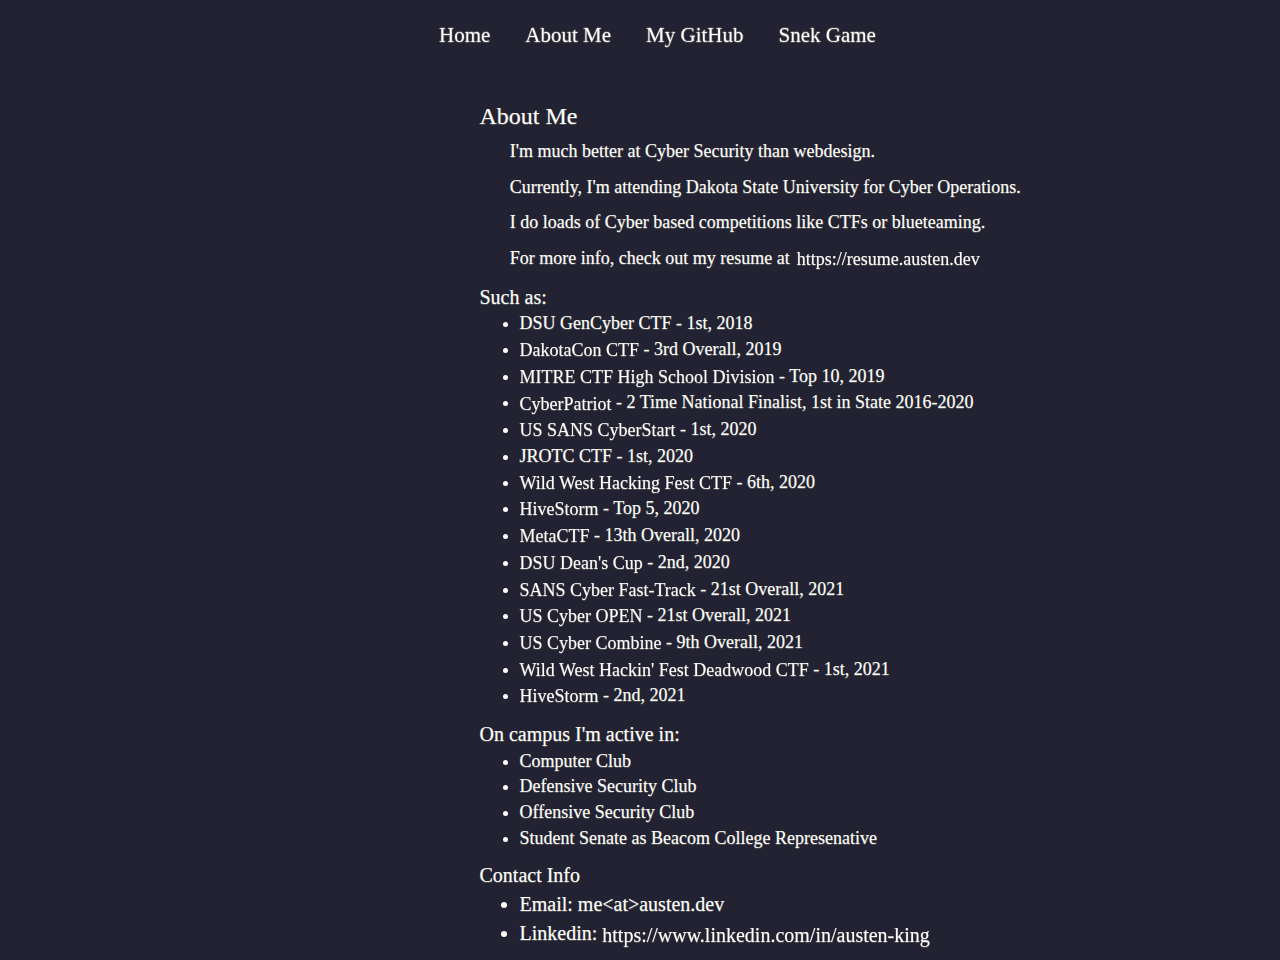
==== King/index.html @ e861f188 "Added Deans Cup 2020" ====
<!DOCTYPE html>
<html>

<head>
  <meta http-equiv="Content-Type" content="text/html; charset=utf-8">
  <title>Austen's About</title>
  <meta name="viewport" content="width=device-width, initial-scale=1.0">
  <link rel="shortcut icon" type="image/ico" href="../favicon.ico" />
  <link rel="stylesheet" href="https://maxcdn.bootstrapcdn.com/bootstrap/3.4.1/css/bootstrap.min.css">
  <link rel="stylesheet" type="text/css" href="../mycss.css">



</head>


<body>
  <iframe src="../header.html" style="border: none; width: 100%; height: 75px;"></iframe>
  <div class="container">
    <div class="row">
      <div class="col-sm-3">
      </div>
      <div class="col-sm-6">
        <h3>About Me</h3>
        <div style="font-size:.9em; padding-top: 0rem; text-indent: .25rem;">
          <p>I'm much better at Cyber Security than webdesign.</p>
          <p>Currently, I'm attending Dakota State University for Cyber Operations.</p>
          <p>I do loads of Cyber based competitions like CTFs or blueteaming.</p>
          <p>For more info, check out my resume at <a href="https://resume.austen.dev" class="hvr-grow" target="_top">https://resume.austen.dev</a></p>
        </div>
        <p style="font-size:1em; padding-bottom: 0rem; margin-bottom: 0;">Such as:</p>
        <ul style="font-size:.9em; padding-top: 0rem;">
          <li>DSU GenCyber CTF - 1st, 2018</li>
          <li><a href="https://dakotacon.org/" class="hvr-grow" target="_top">DakotaCon CTF</a> - 3rd Overall, 2019</li>
          <li><a href="https://mitrecyberacademy.org/" class="hvr-grow" target="_top">MITRE CTF High School Division</a> - Top 10, 2019</li>
          <li><a href="https://www.uscyberpatriot.org/" class="hvr-grow" target="_top">CyberPatriot</a> - 2 Time National Finalist, 1st in State 2016-2020</li>
          <li><a href="https://www.sans.org/CyberStartUS" class="hvr-grow" target="_top">US SANS CyberStart</a> - 1st, 2020</li>
          <li>JROTC CTF - 1st, 2020</li>
          <li><a href="https://wildwesthackinfest.com/" class="hvr-grow" target="_top">Wild West Hacking Fest CTF</a> - 6th, 2020</li>
          <li><a href="http://www.hivestorm.org/" class="hvr-grow" target="_top">HiveStorm</a> - Top 5, 2020</li>
          <li><a href="https://metactf.com/" class="hvr-grow" target="_top">MetaCTF</a> - 13th Overall, 2020</li>
          <li><a href="https://dsu.edu/news/2021/01/deans-cup-competition.html" class="hvr-grow" target="_top">DSU Dean's Cup</a> - 2nd, 2020</li>
          <li><a href="https://cyber-fasttrack.org/" class="hvr-grow" target="_top">SANS Cyber Fast-Track</a> - 21st Overall, 2021</li>
          <li><a href="https://www.uscybergames.com/" class="hvr-grow" target="_top">US Cyber OPEN</a> - 21st Overall, 2021</li>
          <li><a href="https://www.uscybergames.com/" class="hvr-grow" target="_top">US Cyber Combine</a> - 9th Overall, 2021</li>
          <li><a href="https://wildwesthackinfest.com/deadwood/" class="hvr-grow" target="_top">Wild West Hackin' Fest Deadwood CTF</a> - 1st, 2021</li>
          <li><a href="http://www.hivestorm.org/" class="hvr-grow" target="_top">HiveStorm</a> - 2nd, 2021</li>
        </ul>

        <p style="font-size:1em; padding-bottom: 0rem; margin-bottom: 0;">On campus I'm active in:</p>
        <ul style="font-size:.9em; padding-top: 0rem;">
          <li>Computer Club</li>
          <li>Defensive Security Club</li>
          <li>Offensive Security Club</li>
          <li>Student Senate as Beacom College Represenative</li>
        </ul>
        <p style="font-size:1em; padding-bottom: 0rem; margin-bottom: 0;">Contact Info</p>
        <ul>
          <li>Email: me&lt;at&gt;austen.dev</li>
          <li>Linkedin: <a href="https://www.linkedin.com/in/austen-king" class="hvr-grow" target="_top">https://www.linkedin.com/in/austen-king</a></li>
        </ul>
      </div>
      <div class="col-sm-2">
      </div>
    </div>
  </div>
</body>


</html>
---- mycss.css ----
html {
    background-color: #223;
  }

  body {
    background: #223 !important;
    font-family: 'EB Garamond', serif;
    text-shadow: -.5px 0 rgb(82, 82, 82), 0 .5px rgb(82, 82, 82), .5px 0 rgb(82, 82, 82), 0 -.5px rgb(82, 82, 82);
    height: 50px;
    font-size: 200%;
    color: white;
    text-decoration: none;
  }

  div {
    margin-left: 5%;

  }

  h1 {
    color: #FFF;

  }

  p {
    padding-bottom: 0rem;
  }

a {
  color: white;
}
a:visited {
    color: white;
    text-decoration: none;
}
a:hover {
    cursor: pointer;
}
.hvr-grow {
    vertical-align: middle;
    transform: translateZ(0);
    display: inline-block;
    transition-duration: 0.1s;
    transition-property: transform;
}

.hvr-grow:hover,
.hvr-grow:focus,
.hvr-grow:active {
    color: white;
    transform: scale(1.03);
}

#Header {
  font-family: 'EB Garamond', serif;
  background-color: #223;
  text-shadow: -.75px 0 rgb(82, 82, 82), 0 .75px rgb(82, 82, 82), .75px 0 rgb(82, 82, 82), 0 -.75px rgb(82, 82, 82);
  height: 50px;
  text-align: center;
  margin-top: 1REM;
  display: flex;
  justify-content: center;
  align-items: center;
}
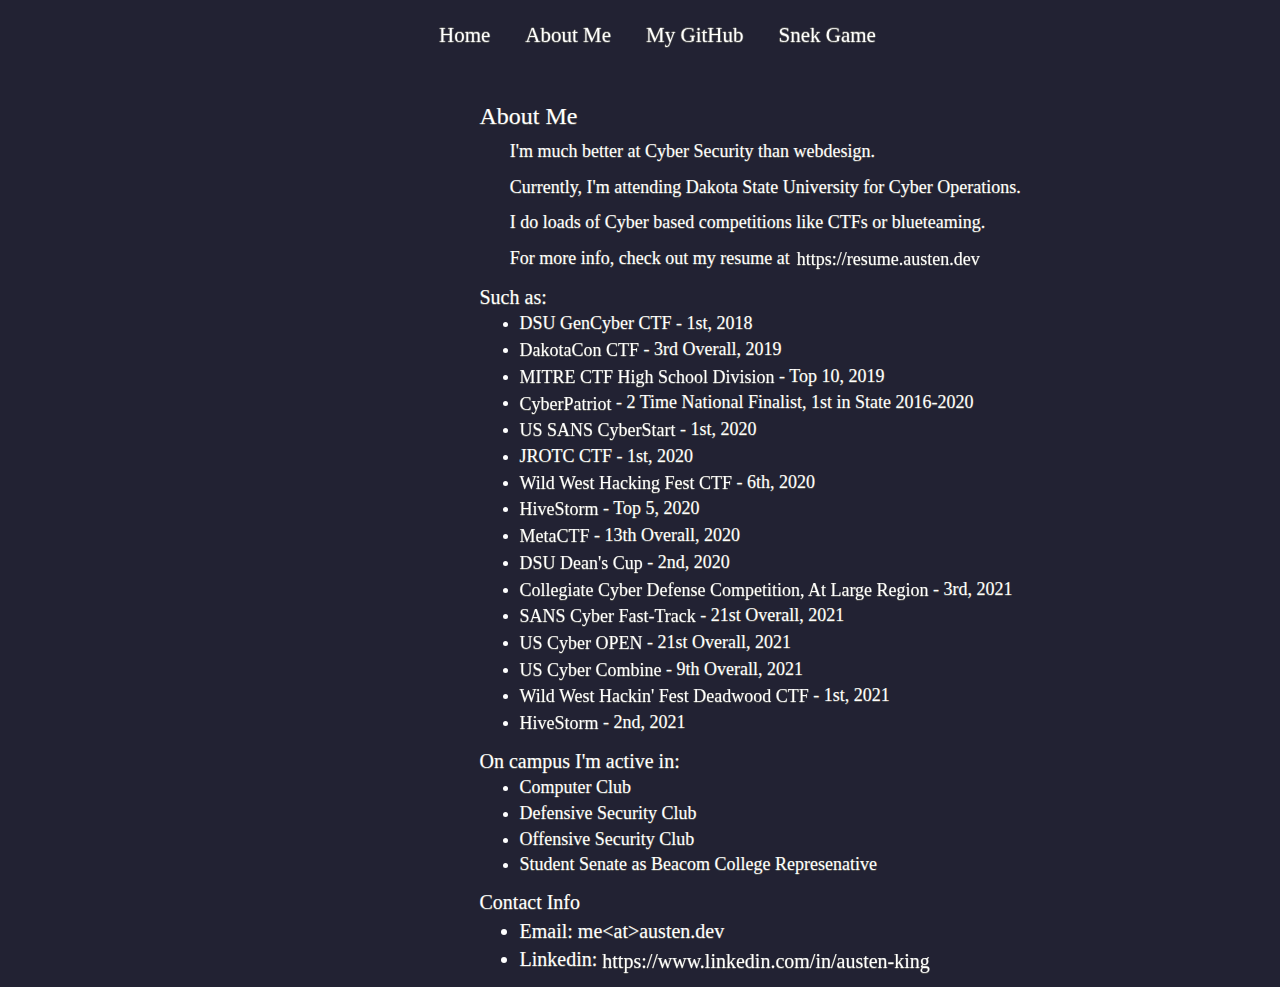
==== commit d31211e9: "Added CCDC" ====
--- a/King/index.html
+++ b/King/index.html
@@ -40,6 +40,7 @@
           <li><a href="http://www.hivestorm.org/" class="hvr-grow" target="_top">HiveStorm</a> - Top 5, 2020</li>
           <li><a href="https://metactf.com/" class="hvr-grow" target="_top">MetaCTF</a> - 13th Overall, 2020</li>
           <li><a href="https://dsu.edu/news/2021/01/deans-cup-competition.html" class="hvr-grow" target="_top">DSU Dean's Cup</a> - 2nd, 2020</li>
+          <li><a href="https://www.nationalccdc.org/" class="hvr-grow" target="_top">Collegiate Cyber Defense Competition, At Large Region</a> - 3rd, 2021</li>
           <li><a href="https://cyber-fasttrack.org/" class="hvr-grow" target="_top">SANS Cyber Fast-Track</a> - 21st Overall, 2021</li>
           <li><a href="https://www.uscybergames.com/" class="hvr-grow" target="_top">US Cyber OPEN</a> - 21st Overall, 2021</li>
           <li><a href="https://www.uscybergames.com/" class="hvr-grow" target="_top">US Cyber Combine</a> - 9th Overall, 2021</li>
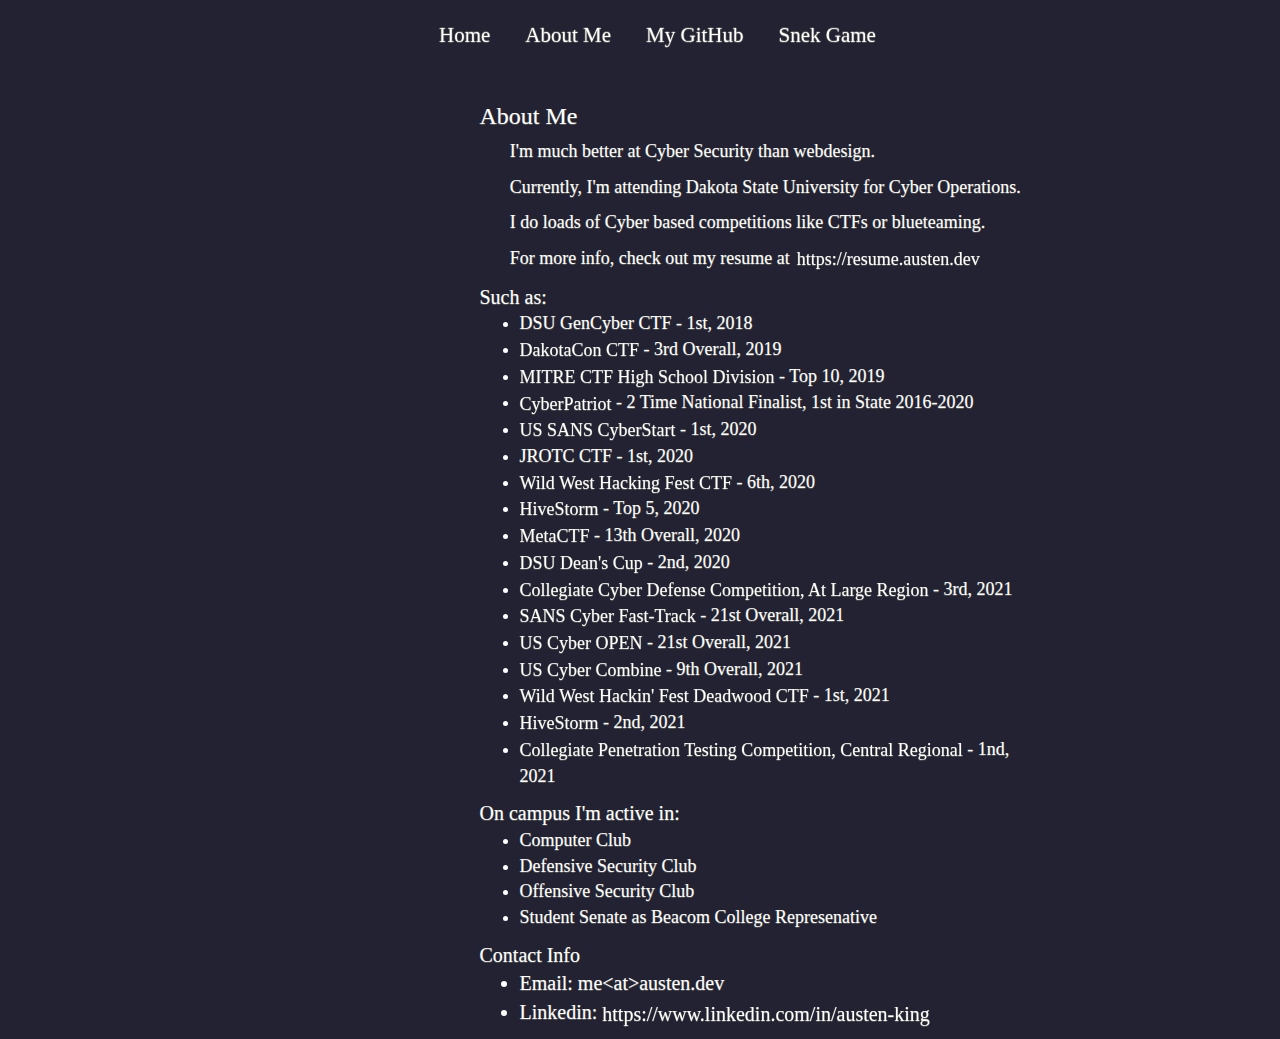
==== commit 59e6c27c: "Added CPTC" ====
--- a/King/index.html
+++ b/King/index.html
@@ -46,6 +46,7 @@
           <li><a href="https://www.uscybergames.com/" class="hvr-grow" target="_top">US Cyber Combine</a> - 9th Overall, 2021</li>
           <li><a href="https://wildwesthackinfest.com/deadwood/" class="hvr-grow" target="_top">Wild West Hackin' Fest Deadwood CTF</a> - 1st, 2021</li>
           <li><a href="http://www.hivestorm.org/" class="hvr-grow" target="_top">HiveStorm</a> - 2nd, 2021</li>
+          <li><a href="https://cp.tc/" class="hvr-grow" target="_top">Collegiate Penetration Testing Competition, Central Regional</a> - 1nd, 2021</li>
         </ul>
 
         <p style="font-size:1em; padding-bottom: 0rem; margin-bottom: 0;">On campus I'm active in:</p>
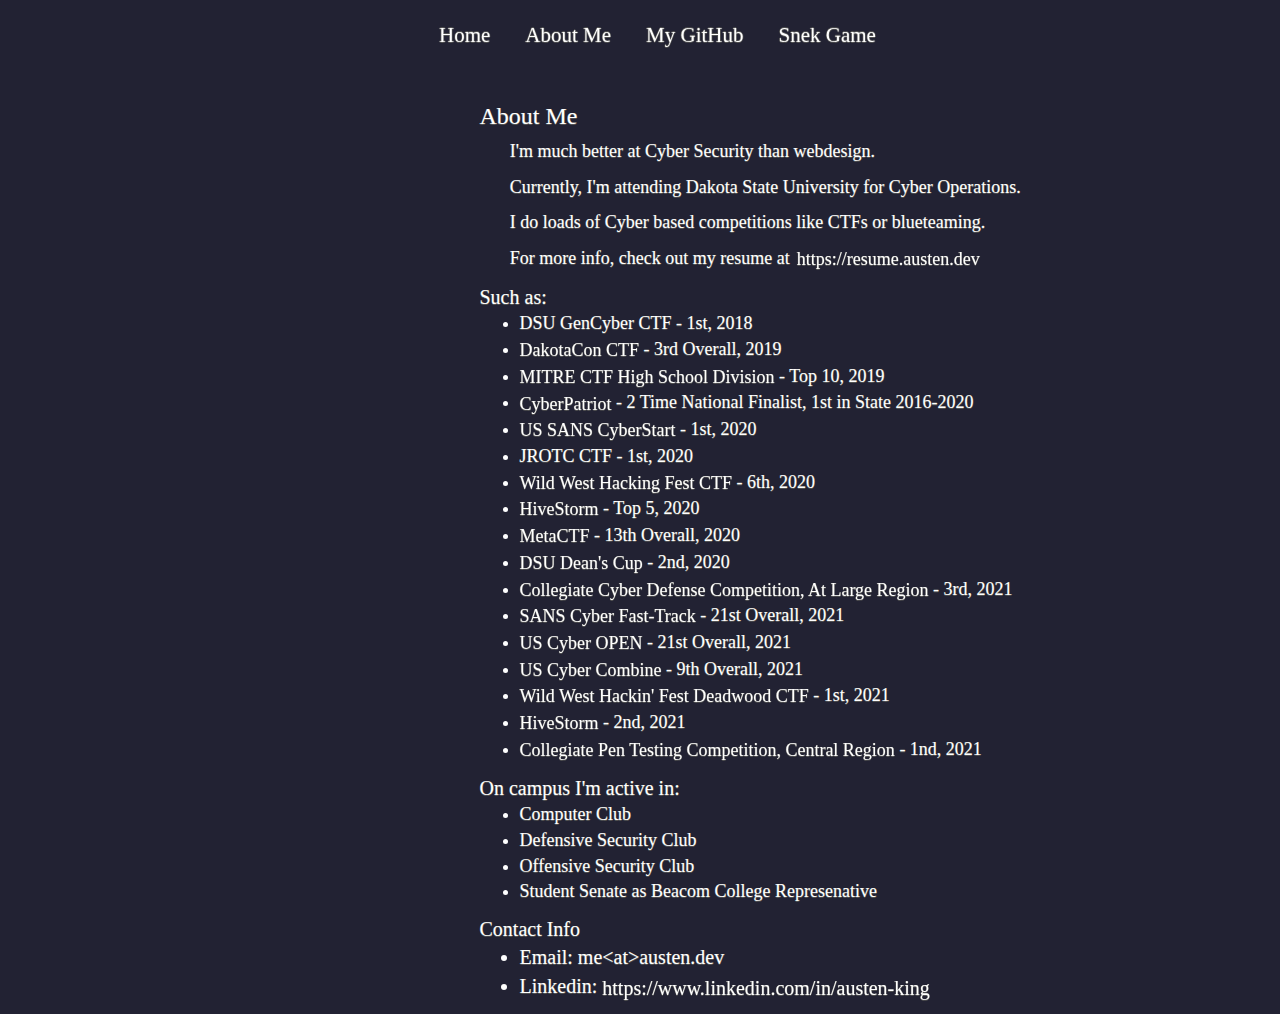
==== commit d6b36aef: "Shortened CPTC Title" ====
--- a/King/index.html
+++ b/King/index.html
@@ -46,7 +46,7 @@
           <li><a href="https://www.uscybergames.com/" class="hvr-grow" target="_top">US Cyber Combine</a> - 9th Overall, 2021</li>
           <li><a href="https://wildwesthackinfest.com/deadwood/" class="hvr-grow" target="_top">Wild West Hackin' Fest Deadwood CTF</a> - 1st, 2021</li>
           <li><a href="http://www.hivestorm.org/" class="hvr-grow" target="_top">HiveStorm</a> - 2nd, 2021</li>
-          <li><a href="https://cp.tc/" class="hvr-grow" target="_top">Collegiate Penetration Testing Competition, Central Regional</a> - 1nd, 2021</li>
+          <li><a href="https://cp.tc/" class="hvr-grow" target="_top">Collegiate Pen Testing Competition, Central Region</a> - 1nd, 2021</li>
         </ul>
 
         <p style="font-size:1em; padding-bottom: 0rem; margin-bottom: 0;">On campus I'm active in:</p>
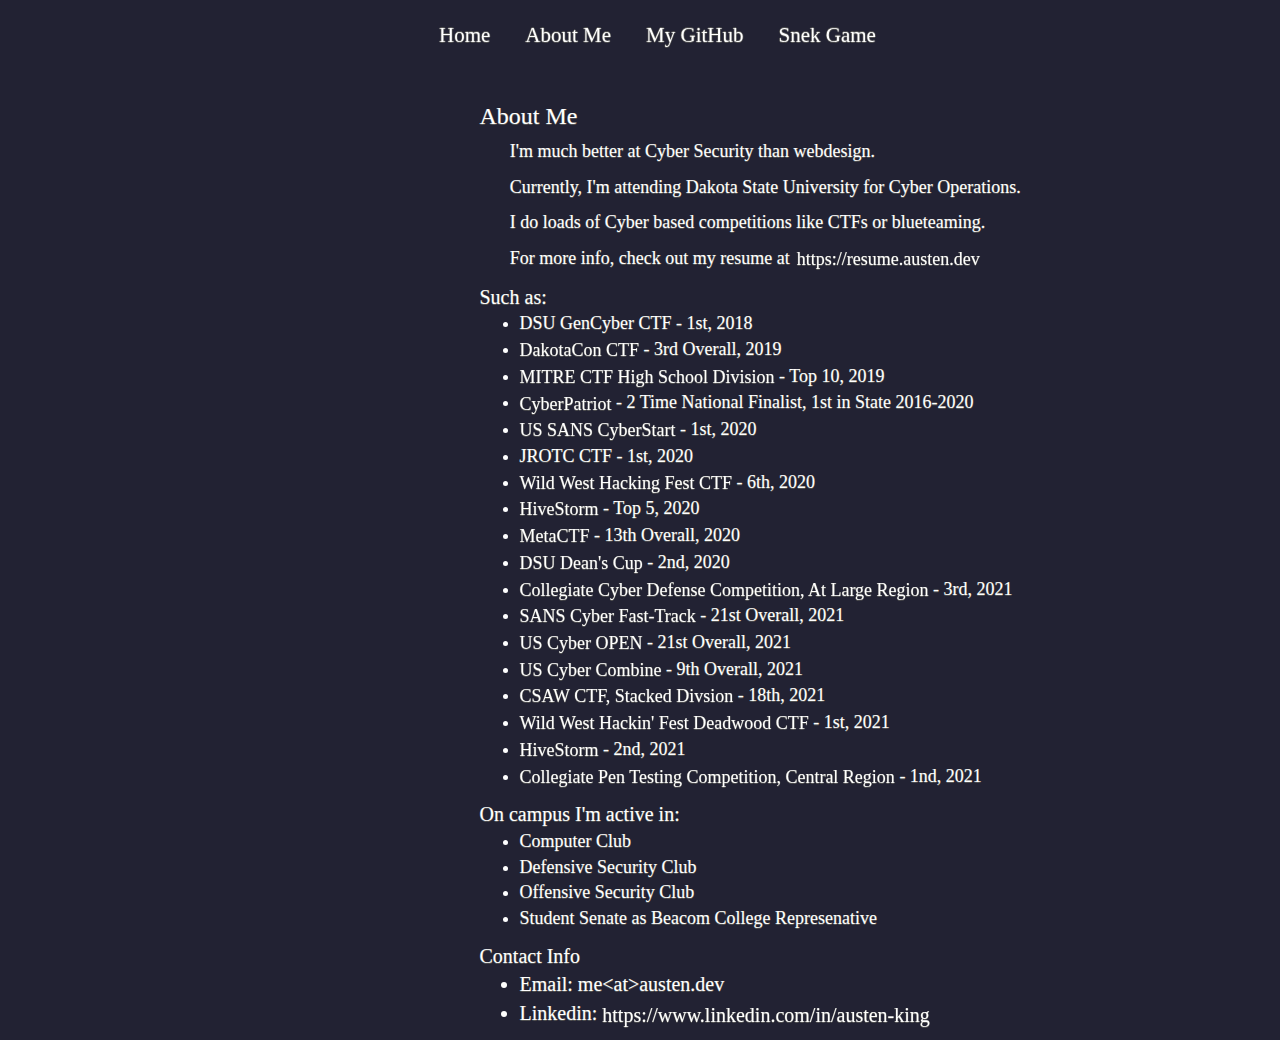
==== commit a8ac4cec: "Added Csaw CTF" ====
--- a/King/index.html
+++ b/King/index.html
@@ -44,6 +44,7 @@
           <li><a href="https://cyber-fasttrack.org/" class="hvr-grow" target="_top">SANS Cyber Fast-Track</a> - 21st Overall, 2021</li>
           <li><a href="https://www.uscybergames.com/" class="hvr-grow" target="_top">US Cyber OPEN</a> - 21st Overall, 2021</li>
           <li><a href="https://www.uscybergames.com/" class="hvr-grow" target="_top">US Cyber Combine</a> - 9th Overall, 2021</li>
+          <li><a href="https://ctf.csaw.io/" class="hvr-grow" target="_top">CSAW CTF, Stacked Divsion</a> - 18th, 2021</li>
           <li><a href="https://wildwesthackinfest.com/deadwood/" class="hvr-grow" target="_top">Wild West Hackin' Fest Deadwood CTF</a> - 1st, 2021</li>
           <li><a href="http://www.hivestorm.org/" class="hvr-grow" target="_top">HiveStorm</a> - 2nd, 2021</li>
           <li><a href="https://cp.tc/" class="hvr-grow" target="_top">Collegiate Pen Testing Competition, Central Region</a> - 1nd, 2021</li>
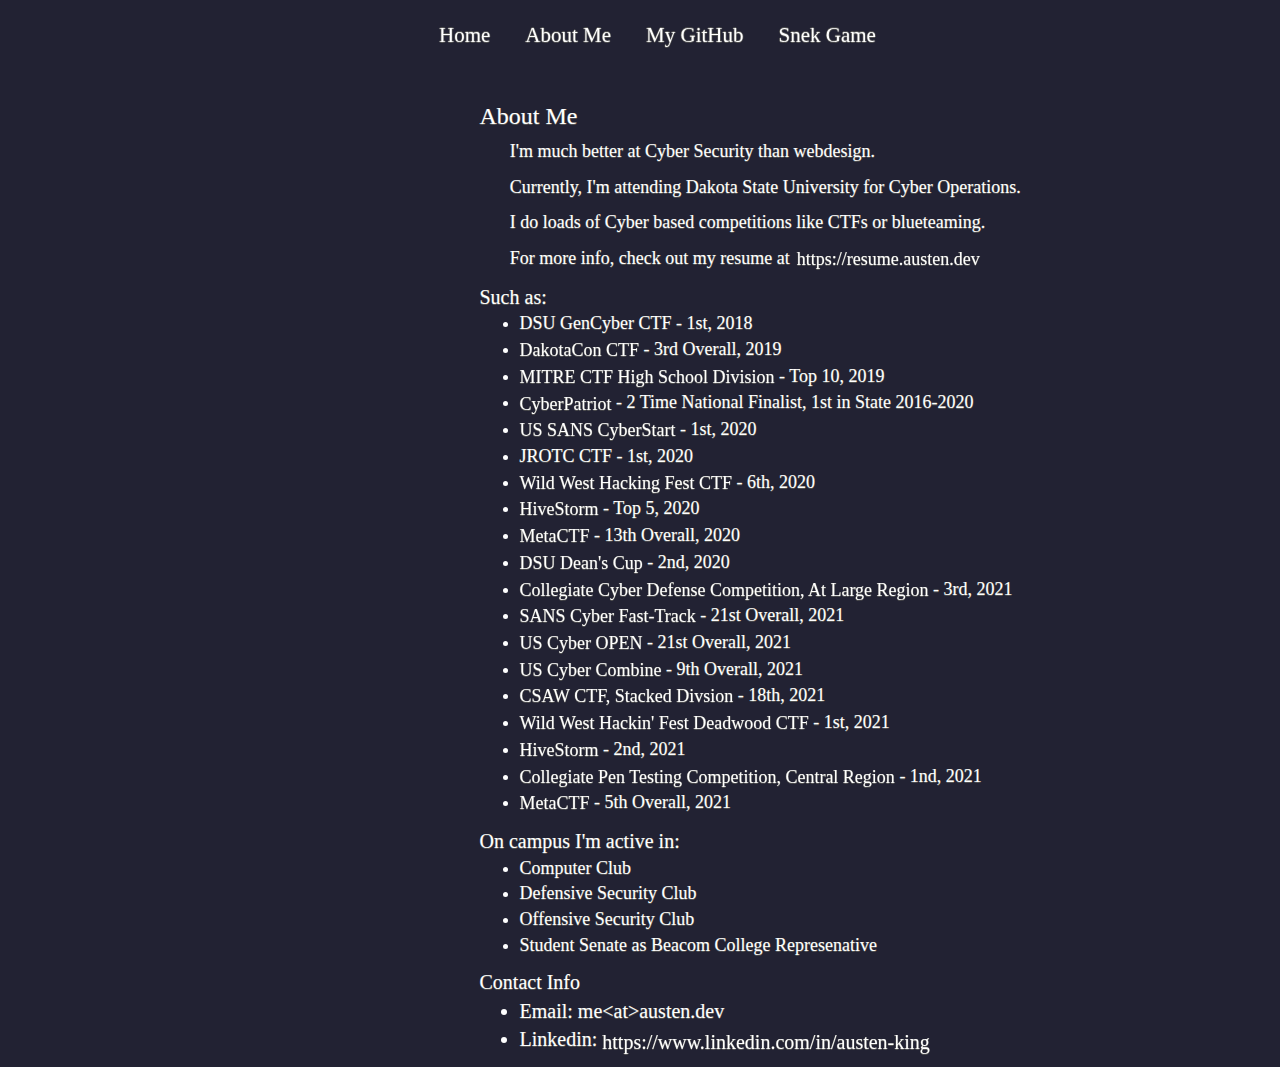
==== commit f69fb236: "Add MetaCTF" ====
--- a/King/index.html
+++ b/King/index.html
@@ -48,6 +48,7 @@
           <li><a href="https://wildwesthackinfest.com/deadwood/" class="hvr-grow" target="_top">Wild West Hackin' Fest Deadwood CTF</a> - 1st, 2021</li>
           <li><a href="http://www.hivestorm.org/" class="hvr-grow" target="_top">HiveStorm</a> - 2nd, 2021</li>
           <li><a href="https://cp.tc/" class="hvr-grow" target="_top">Collegiate Pen Testing Competition, Central Region</a> - 1nd, 2021</li>
+          <li><a href="https://metactf.com/" class="hvr-grow" target="_top">MetaCTF</a> - 5th Overall, 2021</li>
         </ul>
 
         <p style="font-size:1em; padding-bottom: 0rem; margin-bottom: 0;">On campus I'm active in:</p>
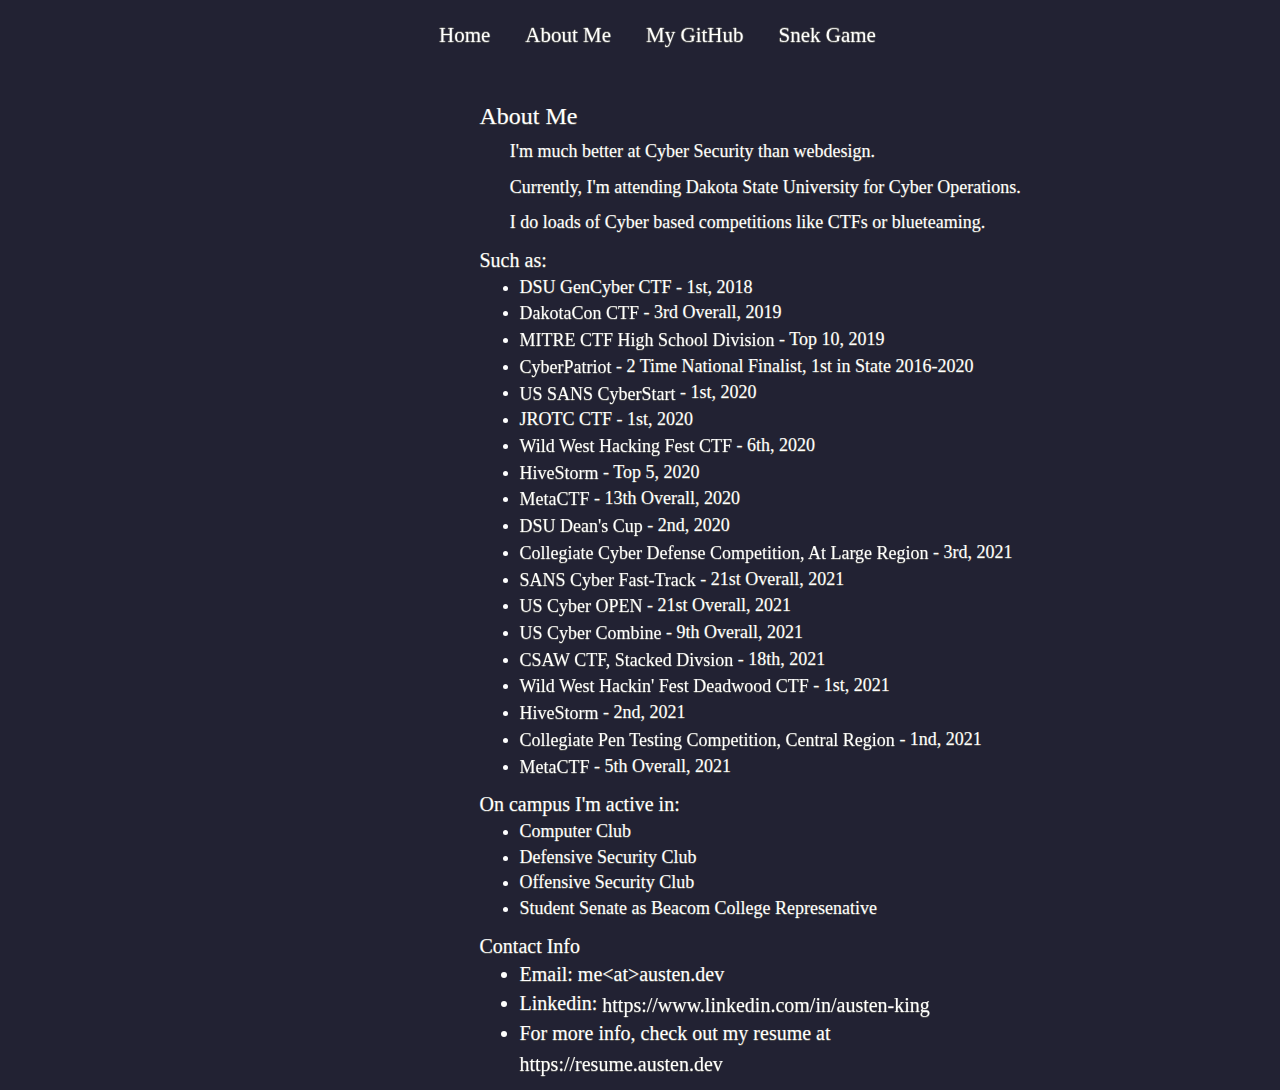
==== commit 8d92834c: "Moved resume link" ====
--- a/King/index.html
+++ b/King/index.html
@@ -26,7 +26,6 @@
           <p>I'm much better at Cyber Security than webdesign.</p>
           <p>Currently, I'm attending Dakota State University for Cyber Operations.</p>
           <p>I do loads of Cyber based competitions like CTFs or blueteaming.</p>
-          <p>For more info, check out my resume at <a href="https://resume.austen.dev" class="hvr-grow" target="_top">https://resume.austen.dev</a></p>
         </div>
         <p style="font-size:1em; padding-bottom: 0rem; margin-bottom: 0;">Such as:</p>
         <ul style="font-size:.9em; padding-top: 0rem;">
@@ -62,6 +61,7 @@
         <ul>
           <li>Email: me&lt;at&gt;austen.dev</li>
           <li>Linkedin: <a href="https://www.linkedin.com/in/austen-king" class="hvr-grow" target="_top">https://www.linkedin.com/in/austen-king</a></li>
+          <li>For more info, check out my resume at <a href="https://resume.austen.dev" class="hvr-grow" target="_top">https://resume.austen.dev</a></li>
         </ul>
       </div>
       <div class="col-sm-2">
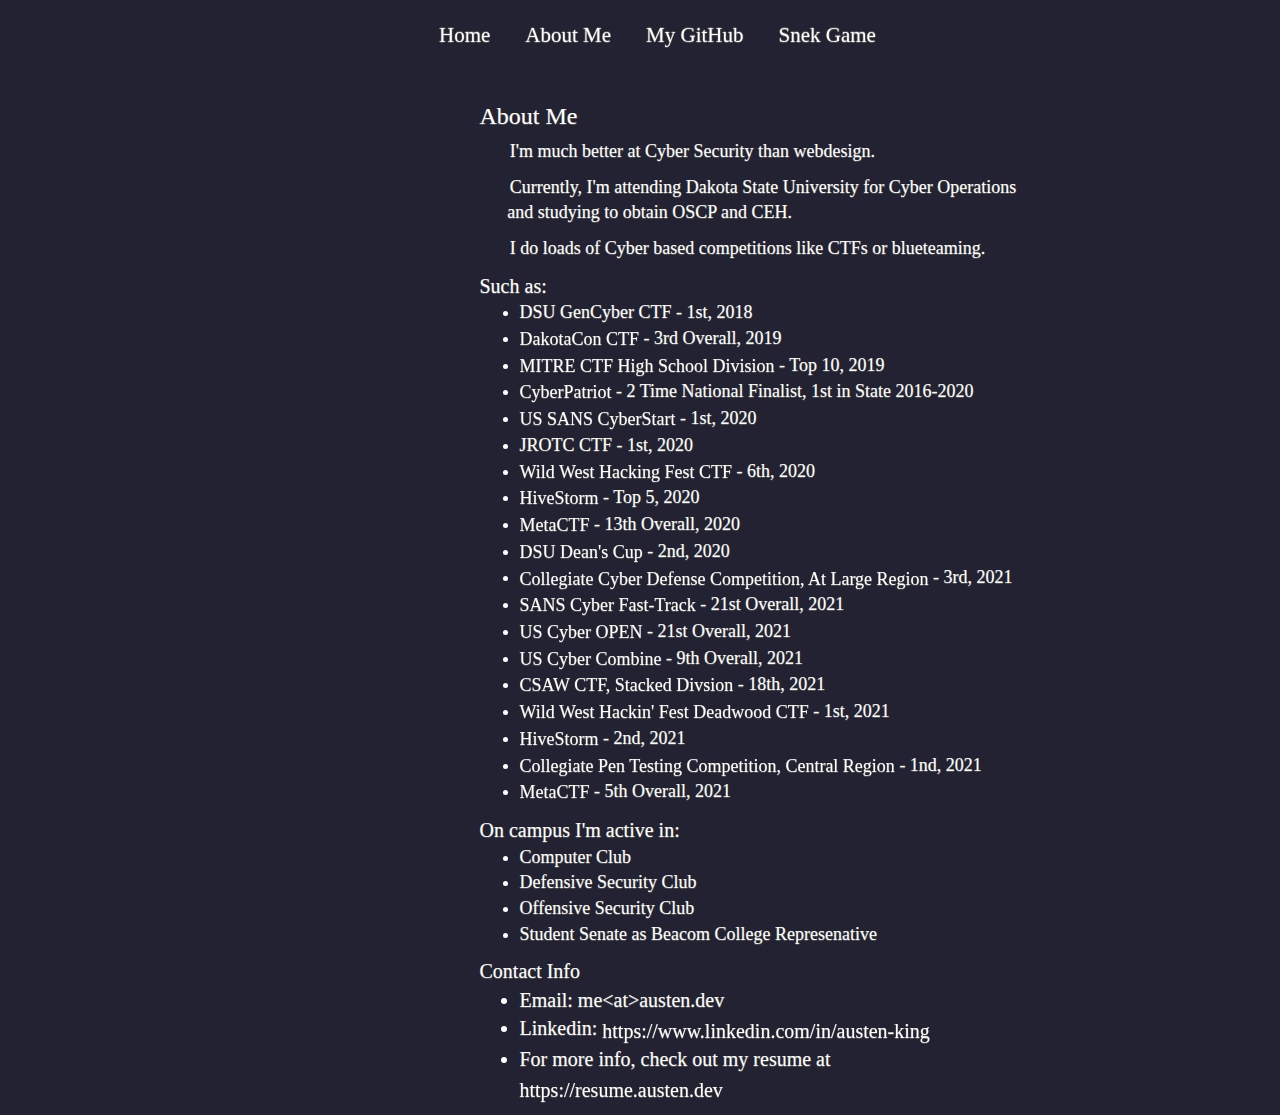
==== commit c858bab8: "Added Studying" ====
--- a/King/index.html
+++ b/King/index.html
@@ -24,7 +24,7 @@
         <h3>About Me</h3>
         <div style="font-size:.9em; padding-top: 0rem; text-indent: .25rem;">
           <p>I'm much better at Cyber Security than webdesign.</p>
-          <p>Currently, I'm attending Dakota State University for Cyber Operations.</p>
+          <p>Currently, I'm attending Dakota State University for Cyber Operations and studying to obtain OSCP and CEH. </p>
           <p>I do loads of Cyber based competitions like CTFs or blueteaming.</p>
         </div>
         <p style="font-size:1em; padding-bottom: 0rem; margin-bottom: 0;">Such as:</p>
